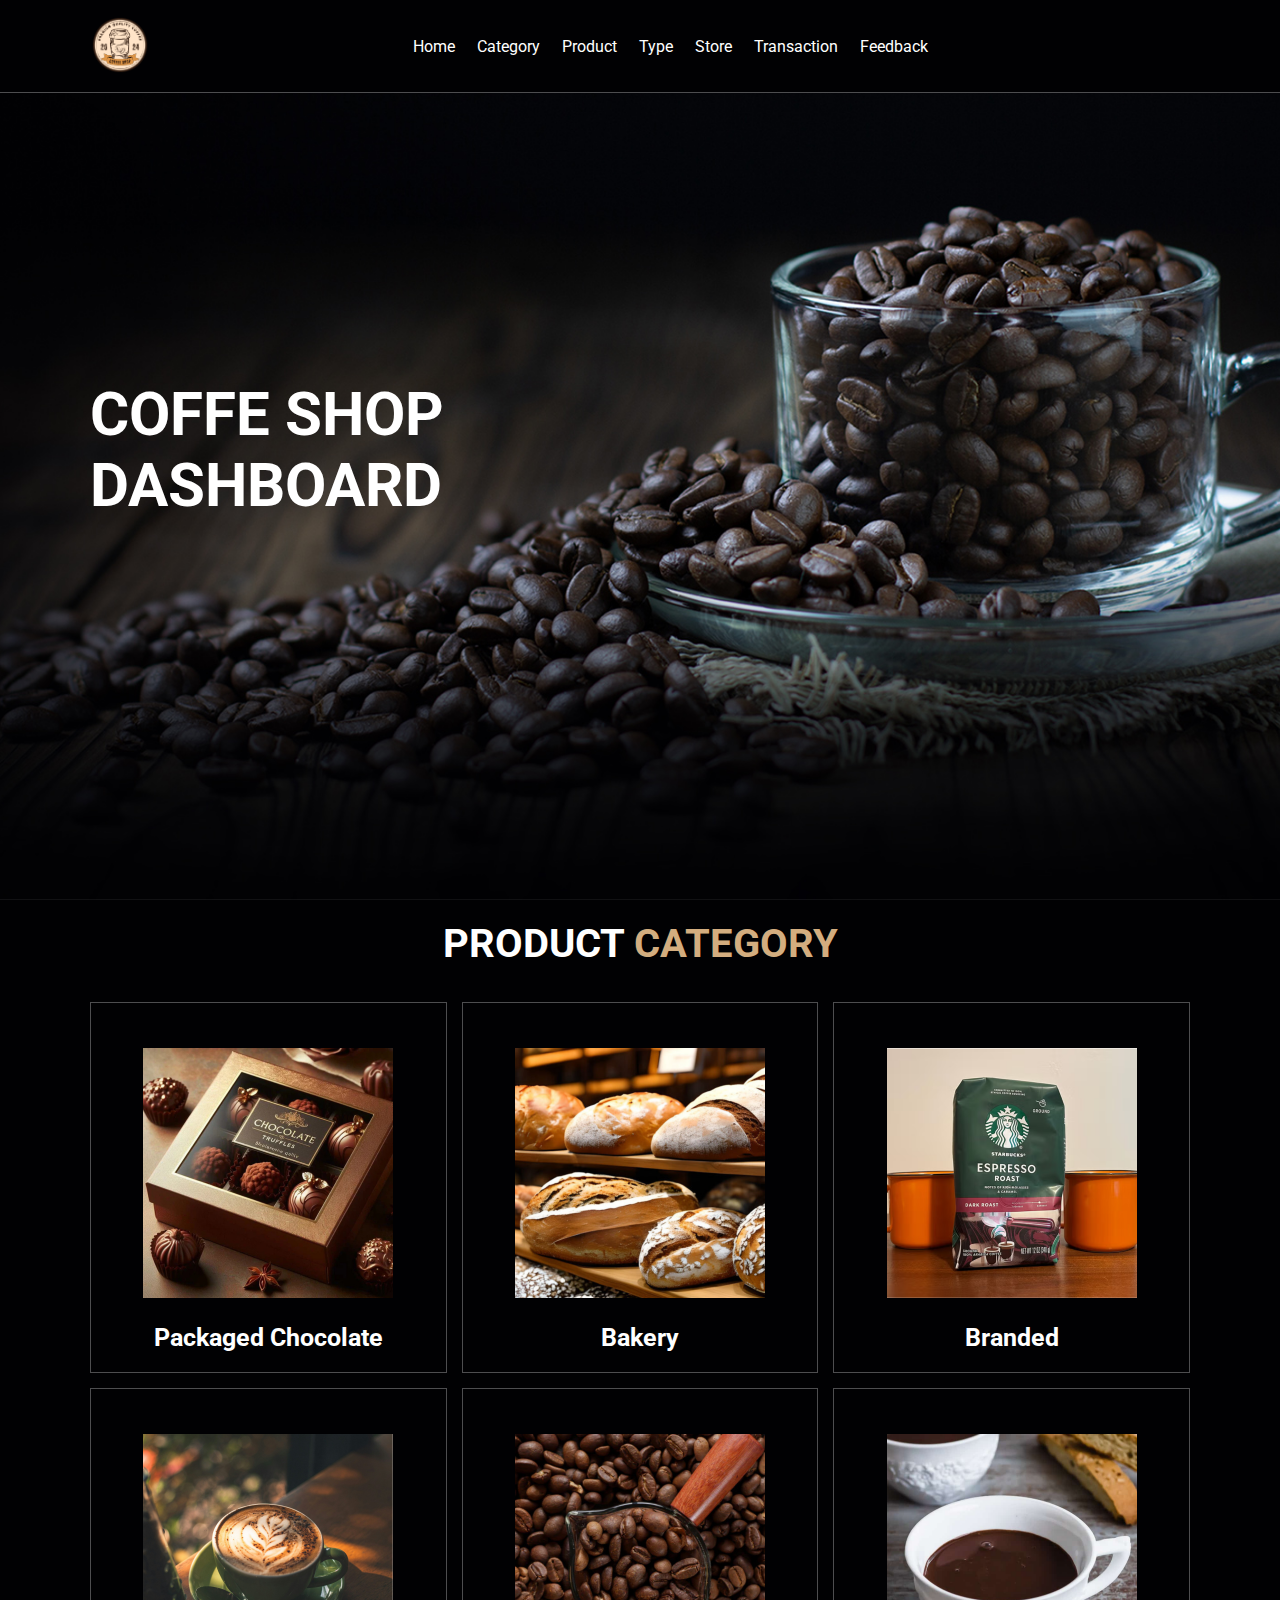
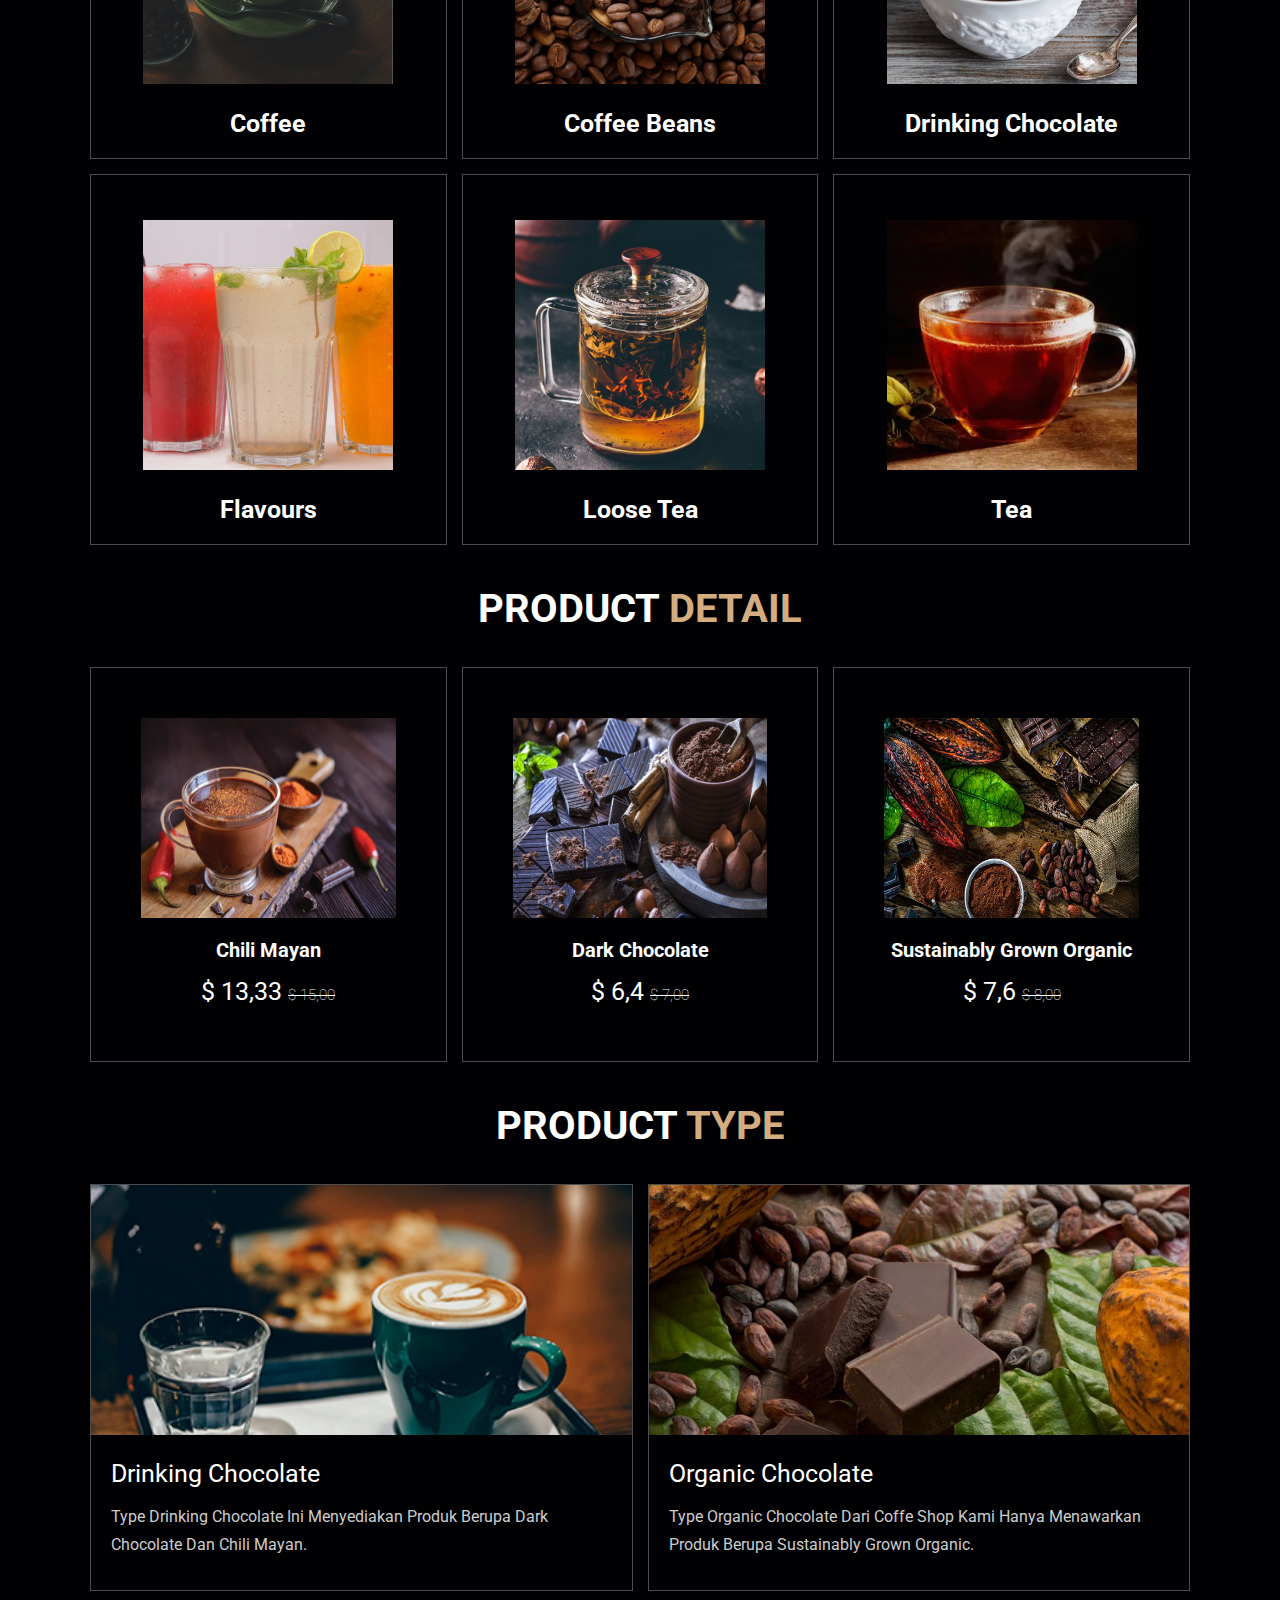
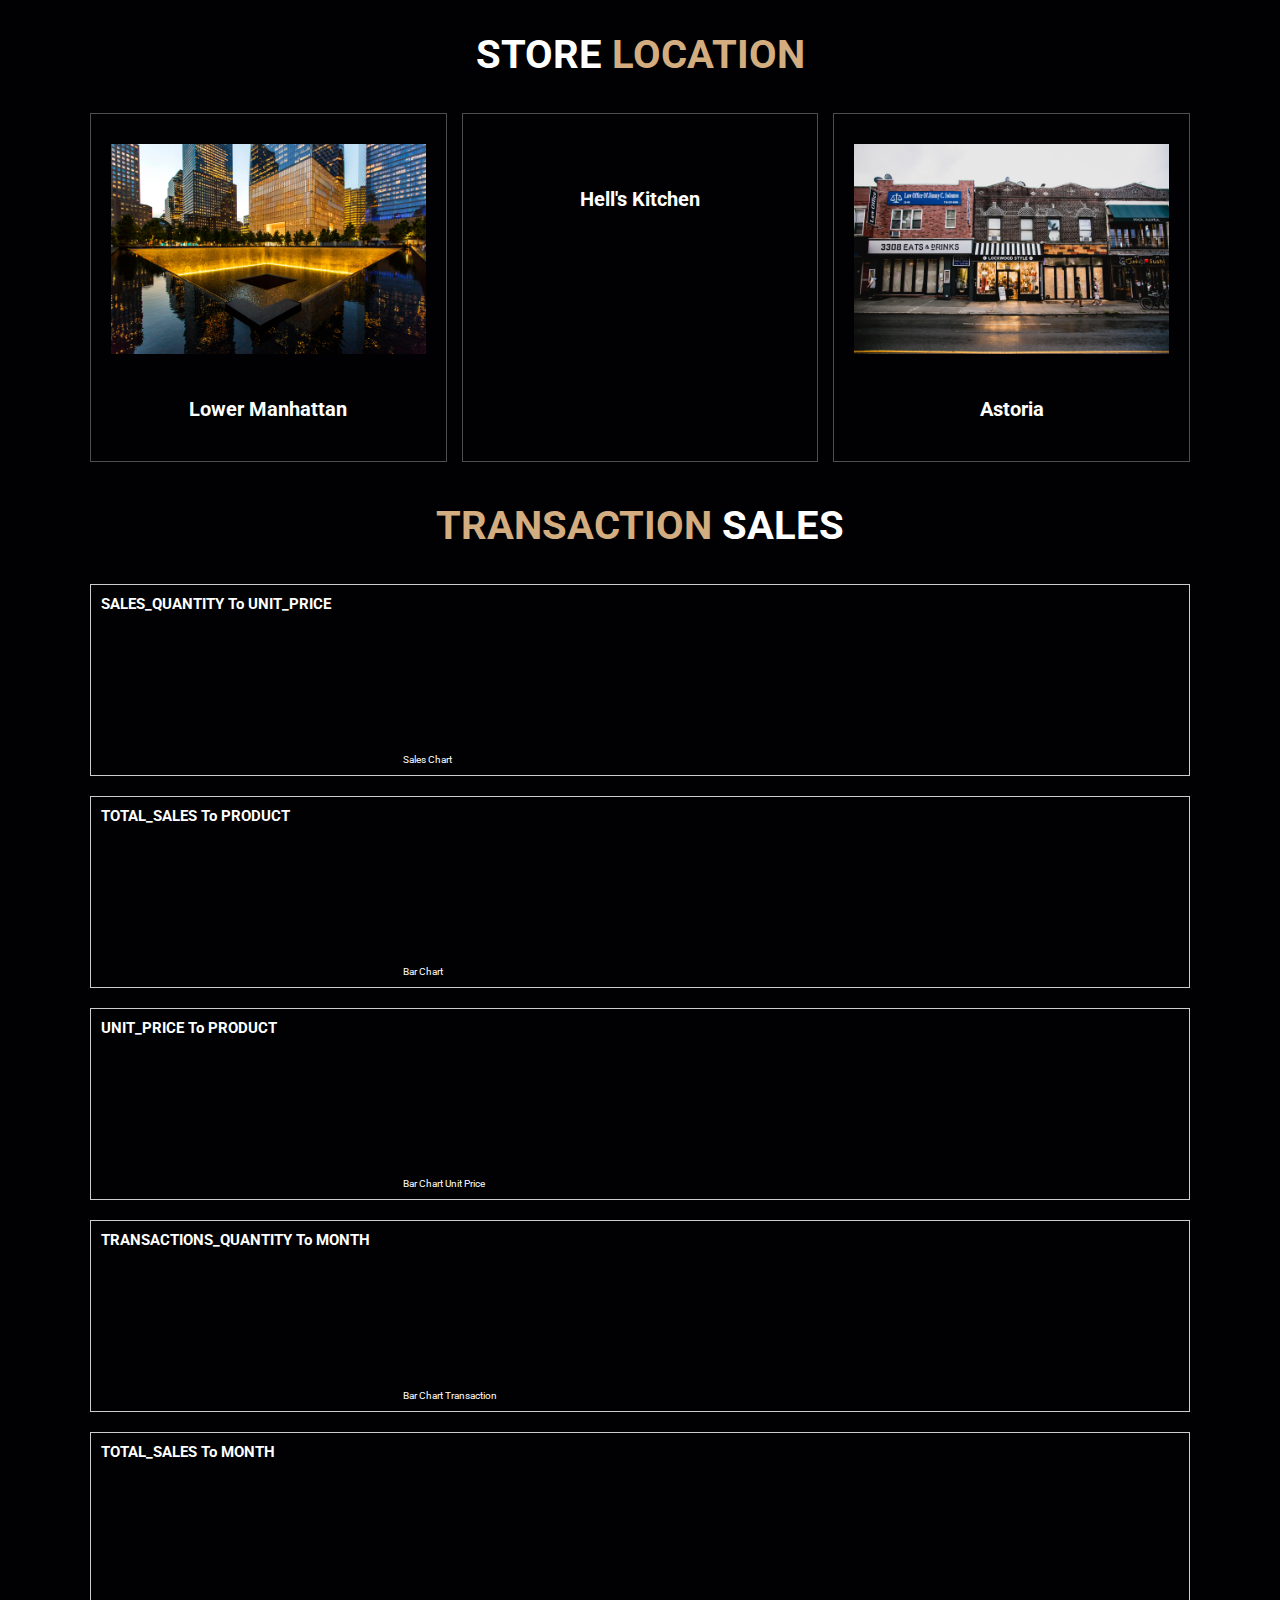
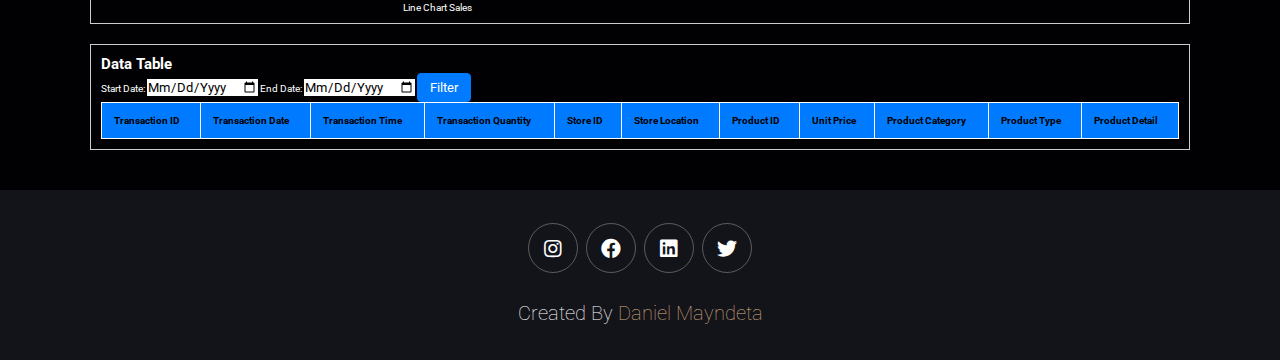
==== index.html @ b11b594b "Initial commit" ====
<!DOCTYPE html>
<html lang="en">
<head>
    <meta charset="UTF-8">
    <meta http-equiv="X-UA-Compatible" content="IE=edge">
    <meta name="viewport" content="width=device-width, initial-scale=1.0">
    <title>Coffee Shop Dashboard</title>

    <!-- font awesome cdn link  -->
    <link rel="stylesheet" href="https://cdnjs.cloudflare.com/ajax/libs/font-awesome/5.15.4/css/all.min.css">

    <!-- custom css file link  -->
    <link rel="stylesheet" href="css/style.css">
    <script src="https://kit.fontawesome.com/f88ed269c0.js" crossorigin="anonymous"></script>
    
    <!-- Load Chart.js library -->
    <script src="https://cdn.jsdelivr.net/npm/chart.js"></script>

    <!-- Interaction table -->
    <link rel="stylesheet" type="text/css" href="https://cdn.datatables.net/1.11.5/css/jquery.dataTables.css">
    <link rel="stylesheet" href="https://cdn.datatables.net/1.11.5/css/jquery.dataTables.min.css">
    <link rel="stylesheet" href="https://cdn.datatables.net/responsive/2.2.9/css/responsive.dataTables.min.css">
    <script src="https://code.jquery.com/jquery-3.6.0.min.js"></script>
    <script src="https://cdn.datatables.net/1.11.5/js/jquery.dataTables.min.js"></script>
    <script src="https://cdn.datatables.net/responsive/2.2.9/js/dataTables.responsive.min.js"></script>
    <script src="https://cdn.jsdelivr.net/npm/chart.js"></script>

</head>
<body>
    
<!-- header section starts  -->

<header class="header">

    <a href="#" class="logo">
        <img src="images/coffeelogo.png" alt="">
    </a>

    <nav class="navbar">
        <a href="index.html">Home</a>
        <a href="#Category">Category</a>
        <a href="#Product">Product</a>
        <a href="#Type">Type</a>
        <a href="#Store">Store</a>
        <a href="#Transaction">Transaction</a>
        <a href="feed.html">Feedback</a>
    </nav>

    <div class="icons">
        <div class="fas fa-bars" id="menu-btn"></div>
    </div>

</header>

<!-- header section ends -->

<!-- home section starts  -->

<section class="home" id="home">

    <div class="content">
        <h3>Coffe Shop Dashboard</h3>
    </div>

</section>

<!-- home section ends -->


<!-- Product Category section starts  -->

<section class="products" id="Category">

    <h1 class="heading"> Product <span>Category</span> </h1>

    <div class="box-container">

        <div class="box">
            <div class="image">
                <img src="images/chocolate.png" alt="">
            </div>
            <div class="content">
                <h3>Packaged Chocolate</h3>
            </div>
        </div>
        
        <div class="box">
            <div class="image">
                <img src="images/bakery.png" alt="">
            </div>
            <div class="content">
                <h3>Bakery</h3>
            </div>
        </div>

        <div class="box">
            <div class="image">
                <img src="images/branded.png" alt="">
            </div>
            <div class="content">
                <h3>Branded</h3>
            </div>
        </div>

        <div class="box">
            <div class="image">
                <img src="images/coffee.png" alt="">
            </div>
            <div class="content">
                <h3>Coffee</h3>
            </div>
        </div>

        <div class="box">
            <div class="image">
                <img src="images/coffeebeans.png" alt="">
            </div>
            <div class="content">
                <h3>Coffee Beans</h3>
            </div>
        </div>

        <div class="box">
            <div class="image">
                <img src="images/drinkingchocolate.png" alt="">
            </div>
            <div class="content">
                <h3>Drinking Chocolate</h3>
            </div>
        </div>


        <div class="box">
            <div class="image">
                <img src="images/flavour.png" alt="">
            </div>
            <div class="content">
                <h3>Flavours</h3>
            </div>
        </div>

        <div class="box">
            <div class="image">
                <img src="images/loosetea.png" alt="">
            </div>
            <div class="content">
                <h3>Loose Tea</h3>
            </div>
        </div>

        <div class="box">
            <div class="image">
                <img src="images/tea.png" alt="">
            </div>
            <div class="content">
                <h3>Tea</h3>
            </div>
        </div>

</section>

<!-- Product Category section starts  -->

<!-- Product Detail section starts  -->

<section class="menu" id="Product">

    <h1 class="heading"> Product <span>Detail</span> </h1>

    <div class="box-container">

        <div class="box">
            <img src="images/cm.jpeg" alt="">
            <h3>Chili Mayan</h3>
            <div class="price">$ 13,33 <span>$ 15,00</span></div>
        </div>


        <div class="box">
            <img src="images/dc.jpg" alt="">
            <h3>Dark Chocolate</h3>
            <div class="price">$ 6,4 <span>$ 7,00</span></div>
        </div>

        <div class="box">
            <img src="images/sg.webp" alt="">
            <h3>Sustainably Grown Organic</h3>
            <div class="price">$ 7,6 <span>$ 8,00</span></div>
        </div>

    </section>
   
<!-- Product Detail section ends  -->


<!-- Product Type section starts  -->

<section class="blogs" id="Type">

    <h1 class="heading"> Product <span>Type</span> </h1>

    <div class="box-container">

        <div class="box">
            <div class="image">
                <img src="images/blog-1.jpeg" alt="">
            </div>
            <div class="content">
                <a href="#products" class="title">Drinking Chocolate</a>
                <p>Type Drinking Chocolate ini menyediakan produk berupa Dark Chocolate dan Chili Mayan.</p>
            </div>
        </div>

        <div class="box">
            <div class="image">
                <img src="images/sgo.jpg" alt="">
            </div>
            <div class="content">
                <a href="#products" class="title">Organic Chocolate</a>
                <p>Type Organic Chocolate dari Coffe Shop kami hanya menawarkan produk berupa Sustainably Grown Organic.</p>
            </div>
        </div>


    </div>

</section>

<!-- Product Type section ends -->

<!-- store location section starts  -->

<section class="review" id="Store">

    <h1 class="heading"> Store <span>Location</span> </h1>

    <div class="box-container">

        <div class="box">
            <img src="images/lw.jpg" alt="" class="quote">
            <br> <br> <br>
            <h3>Lower Manhattan</h3>
        </div>

        <div class="box">
            <img src="images/hk.jpg" alt="" class="quote">
            <br> <br> <br>
            <h3>Hell's kitchen</h3>
        </div>
        
        <div class="box">
            <img src="images/as.jpg" alt="" class="quote">
            <br> <br> <br>
            <h3>Astoria</h3>
        </div>

    </div>

</section>

<!-- store location section ends -->

<!-- Transaction section starts -->

<section class="transaction" id="Transaction">

    <h1 class="heading"> <span>Transaction</span> Sales </h1>

    <div class="chart-container">
        <h2>SALES_QUANTITY to UNIT_PRICE</h2>
        <canvas id="salesChart"></canvas>
        <caption class="chart-caption">Sales Chart</caption>
    </div>

    <div class="chart-container">
        <h2>TOTAL_SALES to PRODUCT</h2>
        <canvas id="productSalesChart"></canvas>
        <caption class="chart-caption">Bar Chart</caption>
    </div>

    <div class="chart-container">
        <h2>UNIT_PRICE to PRODUCT</h2>
        <canvas id="unitPriceChart"></canvas>
        <caption class="chart-caption">Bar Chart Unit Price</caption>
    </div>

    <div class="chart-container">
        <h2>TRANSACTIONS_QUANTITY to MONTH</h2>
        <canvas id="transactionChart"></canvas>
        <caption class="chart-caption">Bar Chart Transaction</caption>
    </div>
    
    <div class="chart-container">
        <h2>TOTAL_SALES to MONTH</h2>
        <canvas id="salesOverTimeChart"></canvas>
        <caption class="chart-caption">Line Chart Sales</caption>
    </div>

    <div class="chart-container">
        <h2>Data Table</h2>
        <table id="data-table" class="display responsive nowrap" style="width:100%">
             
            <div>
                <label for="startDate">Start Date:</label>
                <input type="date" id="startDate">
                <label for="endDate">End Date:</label>
                <input type="date" id="endDate">
                <button id="filterButton">Filter</button>
            </div>

            <thead>
                <tr>
                    <th>Transaction ID</th>
                    <th>Transaction Date</th>
                    <th>Transaction Time</th>
                    <th>Transaction Quantity</th>
                    <th>Store ID</th>
                    <th>Store Location</th>
                    <th>Product ID</th>
                    <th>Unit Price</th>
                    <th>Product Category</th>
                    <th>Product Type</th>
                    <th>Product Detail</th>
                </tr>
            </thead>
            <tbody>
                <!-- Data will be loaded here -->
            </tbody>
        </table>
    </div>
</section>


<!-- Transaction section ends -->


<!-- footer section starts  -->

<section class="footer">

    <div class="share">
        <a href="#footer" class="fab fa-instagram"></a>
        <a href="#footer" class="fab fa-facebook"></a>
        <a href="#footer" class="fab fa-linkedin"></a>
        <a href="#footer" class="fab fa-twitter"></a>
    </div>


    <div class="credit">Created by <span>Daniel Mayndeta</span></div>

</section>

<!-- footer section ends -->

<!-- custom js file link  -->
<script src="js/script.js"></script>
<script src="js/diagram.js"></script>



</body>
</html>
---- css/style.css ----
@import url('https://fonts.googleapis.com/css2?family=Roboto:wght@100;300;400;500;700&display=swap');

:root{
    --main-color:#d3ad7f;
    --black:#13131a;
    --bg:#010103;
    --border:.1rem solid rgba(255,255,255,.3);
}

*{
    font-family: 'Roboto', sans-serif;
    margin:0; padding:0;
    box-sizing: border-box;
    outline: none; border:none;
    text-decoration: none;
    text-transform: capitalize;
    transition: .2s linear;
}

html{
    font-size: 62.5%;
    overflow-x: hidden;
    scroll-padding-top: 9rem;
    scroll-behavior: smooth;
}

html::-webkit-scrollbar{
    width: .8rem;
}

html::-webkit-scrollbar-track{
    background: transparent;
}

html::-webkit-scrollbar-thumb{
    background: #fff;
    border-radius: 5rem;
}

body{
    background: var(--bg);
}

section{
    padding:2rem 7%;
}

.heading{
    text-align: center;
    color:#fff;
    text-transform: uppercase;
    padding-bottom: 3.5rem;
    font-size: 4rem;
}

.heading span{
    color:var(--main-color);
    text-transform: uppercase;
}

.btn{
    margin-top: 1rem;
    display: inline-block;
    padding:.9rem 3rem;
    font-size: 1.7rem;
    color:#fff;
    background: var(--main-color);
    cursor: pointer;
}

.btn:hover{
    letter-spacing: .2rem;
}

.header{
    background: var(--bg);
    display: flex;
    align-items: center;
    justify-content: space-between;
    padding:1.5rem 7%;
    border-bottom: var(--border);
    position: fixed;
    top:0; left: 0; right: 0;
    z-index: 1000;
}

.header .logo img{
    height: 6rem;
}

.header .navbar a{
    margin:0 1rem;
    font-size: 1.6rem;
    color:#fff;
}

.header .navbar a:hover{
    color:var(--main-color);
    border-bottom: .1rem solid var(--main-color);
    padding-bottom: .5rem;
}

.header .icons div{
    color:#fff;
    cursor: pointer;
    font-size: 2.5rem;
    margin-left: 2rem;
}

.header .icons div:hover{
    color:var(--main-color);
}

#menu-btn{
    display: none;
}

.header .search-form{
    position: absolute;
    top:115%; right: 7%;
    background: #fff;
    width: 50rem;
    height: 5rem;
    display: flex;
    align-items: center;
    transform: scaleY(0);
    transform-origin: top;
}

.header .search-form.active{
    transform: scaleY(1);
}

.header .search-form input{
    height: 100%;
    width: 100%;
    font-size: 1.6rem;
    color:var(--black);
    padding:1rem;
    text-transform: none;
}

.header .search-form label{
    cursor: pointer;
    font-size: 2.2rem;
    margin-right: 1.5rem;
    color:var(--black);
}

.header .search-form label:hover{
    color:var(--main-color);
}

.header .cart-items-container{
    position: absolute;
    top:100%; right: -100%;
    height: calc(100vh - 9.5rem);
    width: 35rem;
    background: #fff;
    padding:0 1.5rem;
}

.header .cart-items-container.active{
    right: 0;
}

.header .cart-items-container .cart-item{
    position: relative;
    margin:2rem 0;
    display: flex;
    align-items: center;
    gap:1.5rem;
}

.header .cart-items-container .cart-item .fa-times{
    position: absolute;
    top:1rem; right: 1rem;
    font-size: 2rem;
    cursor: pointer;
    color: var(--black);
}

.header .cart-items-container .cart-item .fa-times:hover{
    color:var(--main-color);
}

.header .cart-items-container .cart-item img{
    height: 7rem;
}

.header .cart-items-container .cart-item .content h3{
    font-size: 2rem;
    color:var(--black);
    padding-bottom: .5rem;
}

.header .cart-items-container .cart-item .content .price{
    font-size: 1.5rem;
    color:var(--main-color);
}

.header .cart-items-container .btn{
    width: 100%;
    text-align: center;
}

.home{
    min-height: 100vh;
    display: flex;
    align-items: center;
    background:url(../images/home-img.jpeg) no-repeat;
    background-size: cover;
    background-position: center;
}

.home .content{
    max-width: 60rem;
}

.home .content h3{
    font-size: 6rem;
    text-transform: uppercase;
    color:#fff;
}

.home .content p{
    font-size: 2rem;
    font-weight: lighter;
    line-height: 1.8;
    padding:1rem 0;
    color:#eee;
}

.about .row{
    display: flex;
    align-items: center;
    background:var(--black);
    flex-wrap: wrap;
}

.about .row .image{
    flex:1 1 45rem;
}

.about .row .image img{
    width: 100%;
}
.about .row .content{
    flex:1 1 45rem;
    padding:2rem;
}

.about .row .content h3{
    font-size: 3rem;
    color:#fff;
}

.about .row .content p{
    font-size: 1.6rem;
    color:#ccc;
    padding:1rem 0;
    line-height: 1.8;
}

.menu .box-container{
    display: grid;
    grid-template-columns: repeat(auto-fit, minmax(30rem, 1fr));
    gap:1.5rem;
}

.menu .box-container .box {
    padding: 5rem;
    text-align: center;
    border: var(--border);
    display: flex;
    flex-direction: column;
    align-items: center; /* Gambar akan berada di tengah secara horizontal */
}

.menu .box-container .box img {
    height: 20rem;
    margin-bottom: 1rem; /* Memberikan jarak bawah untuk tata letak yang lebih baik */
}

.menu .box-container .box h3{
    color: #fff;
    font-size: 2rem;
    padding:1rem 0;
}

.menu .box-container .box .price{
    color: #fff;
    font-size: 2.5rem;
    padding:.5rem 0;
}

.menu .box-container .box .price span{
    font-size: 1.5rem;
    text-decoration: line-through;
    font-weight: lighter;
}

.menu .box-container .box:hover{
    background:#fff;
}

.menu .box-container .box:hover > *{
    color:var(--black);
}


.products .box-container{
    display: grid;
    grid-template-columns: repeat(auto-fit, minmax(30rem, 1fr));
    gap:1.5rem;
}

.products .box-container .box{
    text-align: center;
    border:var(--border);
    padding: 2rem;
}

.products .box-container .box .icons a{
    height: 5rem;
    width: 5rem;
    line-height: 5rem;
    font-size: 2rem;
    border:var(--border);
    color:#fff;
    margin:.3rem;
}

.products .box-container .box .icons a:hover{
    background:var(--main-color);
}

.products .box-container .box .image {
    display: flex;
    justify-content: center; /* Pusatkan gambar secara horizontal */
    align-items: center; /* Pusatkan gambar secara vertikal */
    padding: 2.5rem 0;
}

.products .box-container .box .image img {
    max-height: 25rem; /* Menetapkan ketinggian maksimum gambar */
    max-width: 100%; /* Memastikan gambar tidak melebihi lebar kotak */
}

.products .box-container .box .content h3{
    color:#fff;
    font-size: 2.5rem;
}

.products .box-container .box .content .stars{
    padding: 1.5rem;
}

.products .box-container .box .content .stars i{
    font-size: 1.7rem;
    color: var(--main-color);
}

.products .box-container .box .content .price{
    color:#fff;
    font-size: 2.5rem;
}

.products .box-container .box .content .price span{
    text-decoration: line-through;
    font-weight: lighter;
    font-size: 1.5rem;
}

.review .box-container{
    display: grid;
    grid-template-columns: repeat(auto-fit, minmax(30rem, 1fr));
    gap:1.5rem;
}

.review .box-container .box{
    border:var(--border);
    text-align: center;
    padding:3rem 2rem;
}

.review .box-container .box p{
    font-size: 1.5rem;
    line-height: 1.8;
    color:#ccc;
    padding:2rem 0;
}

.review .box-container .box .user{
    height: 7rem;
    width: 7rem;
    border-radius: 50%;
    object-fit: cover;
}

.review .box-container .box h3{
    padding:1rem 0;
    font-size: 2rem;
    color:#fff;
}

.review .box-container .box .stars i{
    font-size: 1.5rem;
    color:var(--main-color);
}

.box img {
    max-width: 100%; 
    height: auto;
    display: block;
}


.contact .row{
    display: flex;
    background:var(--black);
    flex-wrap: wrap;
    gap:1rem;
}

.contact .row .map{
    flex:1 1 45rem;
    width: 100%;
    object-fit: cover;
}

.contact .row form{
    flex:1 1 45rem;
    padding:5rem 2rem;
    text-align: center;
}

.contact .row form h3{
    text-transform: uppercase;
    font-size: 3.5rem;
    color:#fff;
}

.contact .row form .inputBox{
    display: flex;
    align-items: center;
    margin-top: 2rem;
    margin-bottom: 2rem;
    background:var(--bg);
    border:var(--border);
}

.contact .row form .inputBox span{
    color:#fff;
    font-size: 2rem;
    padding-left: 2rem;
}

.contact .row form .inputBox input{
    width: 100%;
    padding:2rem;
    font-size: 1.7rem;
    color:#fff;
    text-transform: none;
    background:none;
}

.chart-container {
    border: 1px solid #ccc;
    margin-bottom: 20px;
    padding: 10px;
    color: white;
    width: 100%; /* Mengatur lebar elemen chart menjadi 100% dari lebar container */
    box-sizing: border-box; /* Menghitung padding dan border ke dalam total lebar elemen */
    display: block; /* Mengubah elemen menjadi block agar bisa menyesuaikan lebar dengan konten di sekitarnya */
}


.chart-caption {
    font-weight: bold;
    margin-top: 5px;
    color: white;
}


.blogs .box-container{
    display: grid;
    grid-template-columns: repeat(auto-fit, minmax(30rem, 1fr));
    gap:1.5rem;
}

.blogs .box-container .box{
    border:var(--border);    
}

.blogs .box-container .box .image{
    height: 25rem;
    overflow:hidden;
    width: 100%;
}

.blogs .box-container .box .image img{
    height: 100%;
    object-fit: cover;
    width: 100%;
}

.blogs .box-container .box:hover .image img{
    transform: scale(1.2);
}

.blogs .box-container .box .content{
    padding:2rem;
}

.blogs .box-container .box .content .title{
    font-size: 2.5rem;
    line-height: 1.5;
    color:#fff;
}

.blogs .box-container .box .content .title:hover{
    color:var(--main-color);
}

.blogs .box-container .box .content span{
    color:var(--main-color);
    display: block;
    padding-top: 1rem;
    font-size: 2rem;
}

.blogs .box-container .box .content p{
    font-size: 1.6rem;
    line-height: 1.8;
    color:#ccc;
    padding:1rem 0;
}

.footer{
    background:var(--black);
    text-align: center;
}

.footer .share{
    padding:1rem 0;
}

.footer .share a{
    height: 5rem;
    width: 5rem;
    line-height: 5rem;
    font-size: 2rem;
    color:#fff;
    border:var(--border);
    margin:.3rem;
    border-radius: 50%;
}

.footer .share a:hover{
    background-color: var(--main-color);
}

.footer .links{
    display: flex;
    justify-content: center;
    flex-wrap: wrap;
    padding:2rem 0;
    gap:1rem;
}

.footer .links a{
    padding:.7rem 2rem;
    color:#fff;
    border:var(--border);
    font-size: 2rem;
}

.footer .links a:hover{
    background:var(--main-color);
}

.footer .credit{
    font-size: 2rem;
    color:#fff;
    font-weight: lighter;
    padding:1.5rem;
}

.footer .credit span{
    color:var(--main-color);
}

table {
    width: 100%; /* Tabel mengisi lebar container-nya */
    max-width: 100%; /* Lebar maksimum tabel */
    border-collapse: collapse;
    overflow-x: auto; /* Scroll horizontal jika terlalu lebar */
}

th, td {
    border: 1px solid #fff;
    padding: 12px;
    text-align: left;
    white-space: nowrap; /* Konten dalam sel tidak akan mematahkan baris */
    color: rgb(81, 8, 8); /* Warna teks menjadi hitam */
}

/* Ganti warna latar belakang setiap baris ganjil */
tr:nth-child(odd) {
    background-color: #f2f2f2;
}

/* Stil untuk header kolom */
th {
    background-color: #007bff; /* Warna latar belakang header kolom */
    color: black; /* Warna teks header kolom menjadi hitam */
}

.chart-container {
    border: 1px solid #ccc;
    margin-bottom: 20px;
    padding: 10px;
    color: white; /* Warna teks dalam chart-container menjadi putih */
    width: 100%; /* Mengatur lebar elemen chart menjadi 100% dari lebar container */
    box-sizing: border-box; /* Menghitung padding dan border ke dalam total lebar elemen */
    display: block; /* Mengubah elemen menjadi block agar bisa menyesuaikan lebar dengan konten di sekitarnya */
}

/* Stil untuk input search */
.dataTables_filter input {
    color: white; /* Warna teks input search */
    background-color: #007bff; /* Warna latar belakang input search */
    border: 1px solid #007bff; /* Border input search */
    padding: 6px 12px; /* Padding dalam input search */
    border-radius: 4px; /* Sudut melengkung */
}

/* Stil untuk tulisan "Show entries" dan "Search" */
.dataTables_length label,
.dataTables_filter label {
    color: white; /* Warna teks untuk label "Show entries" dan "Search" */
}

/* Stil untuk tombol previous dan next */
.dataTables_paginate .paginate_button {
    color: white !important; /* Warna teks untuk tombol previous dan next */
    background-color: #007bff; /* Warna latar belakang untuk tombol previous dan next */
    border: 1px solid #007bff; /* Border untuk tombol previous dan next */
    padding: 6px 12px; /* Padding dalam tombol previous dan next */
    border-radius: 4px; /* Sudut melengkung */
}

.dataTables_paginate .paginate_button:hover {
    background-color: #0056b3; /* Warna latar belakang saat hover untuk tombol previous dan next */
    border: 1px solid #0056b3; /* Border saat hover untuk tombol previous dan next */
}

/* Stil untuk tombol filter */
#filterButton {
    color: white; /* Warna teks tombol filter */
    background-color: #007bff; /* Warna latar belakang tombol filter */
    border: 1px solid #007bff; /* Border tombol filter */
    padding: 6px 12px; /* Padding dalam tombol filter */
    border-radius: 4px; /* Sudut melengkung */
    cursor: pointer; /* Cursor pointer untuk tombol filter */
}

#filterButton:hover {
    background-color: #0056b3; /* Warna latar belakang saat hover untuk tombol filter */
    border: 1px solid #0056b3; /* Border saat hover untuk tombol filter */
}




/* media queries  */
@media (max-width:991px){

    html{
        font-size: 55%;
    }

    .header{
        padding:1.5rem 2rem;
    }

    section{
        padding:2rem;
    }

}

@media (max-width:768px){

    #menu-btn{
        display: inline-block;
    }

    .header .navbar{
        position: absolute;
        top:100%; right: -100%;
        background: #fff;
        width: 30rem;
        height: calc(100vh - 9.5rem);
    }

    .header .navbar.active{
        right:0;
    }

    .header .navbar a{
        color:var(--black);
        display: block;
        margin:1.5rem;
        padding:.5rem;
        font-size: 2rem;
    }

    .header .search-form{
        width: 90%;
        right: 2rem;
    }

    .home{
        background-position: left;
        justify-content: center;
        text-align: center;
    }

    .home .content h3{
        font-size: 4.5rem;
    }

    .home .content p{
        font-size: 1.5rem;
    }

}

@media (max-width:450px){

    html{
        font-size: 50%;
    }

}
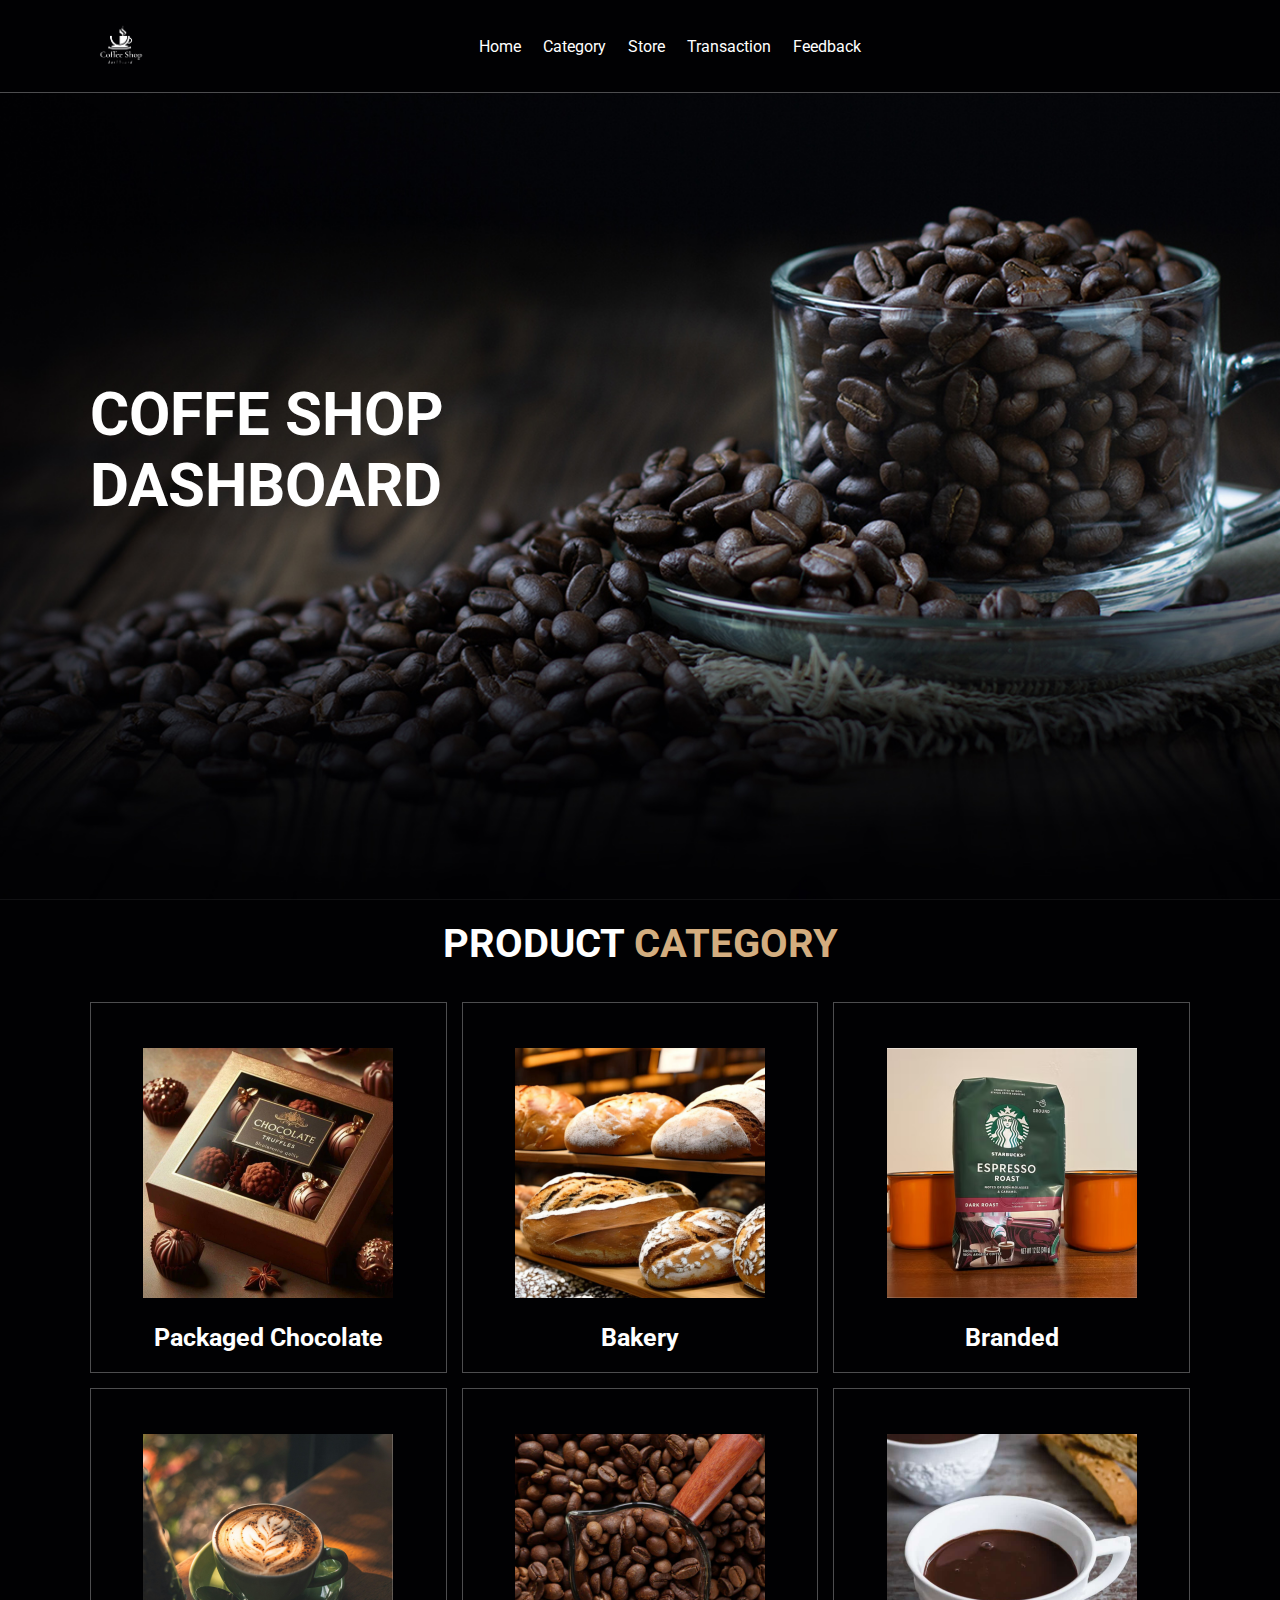
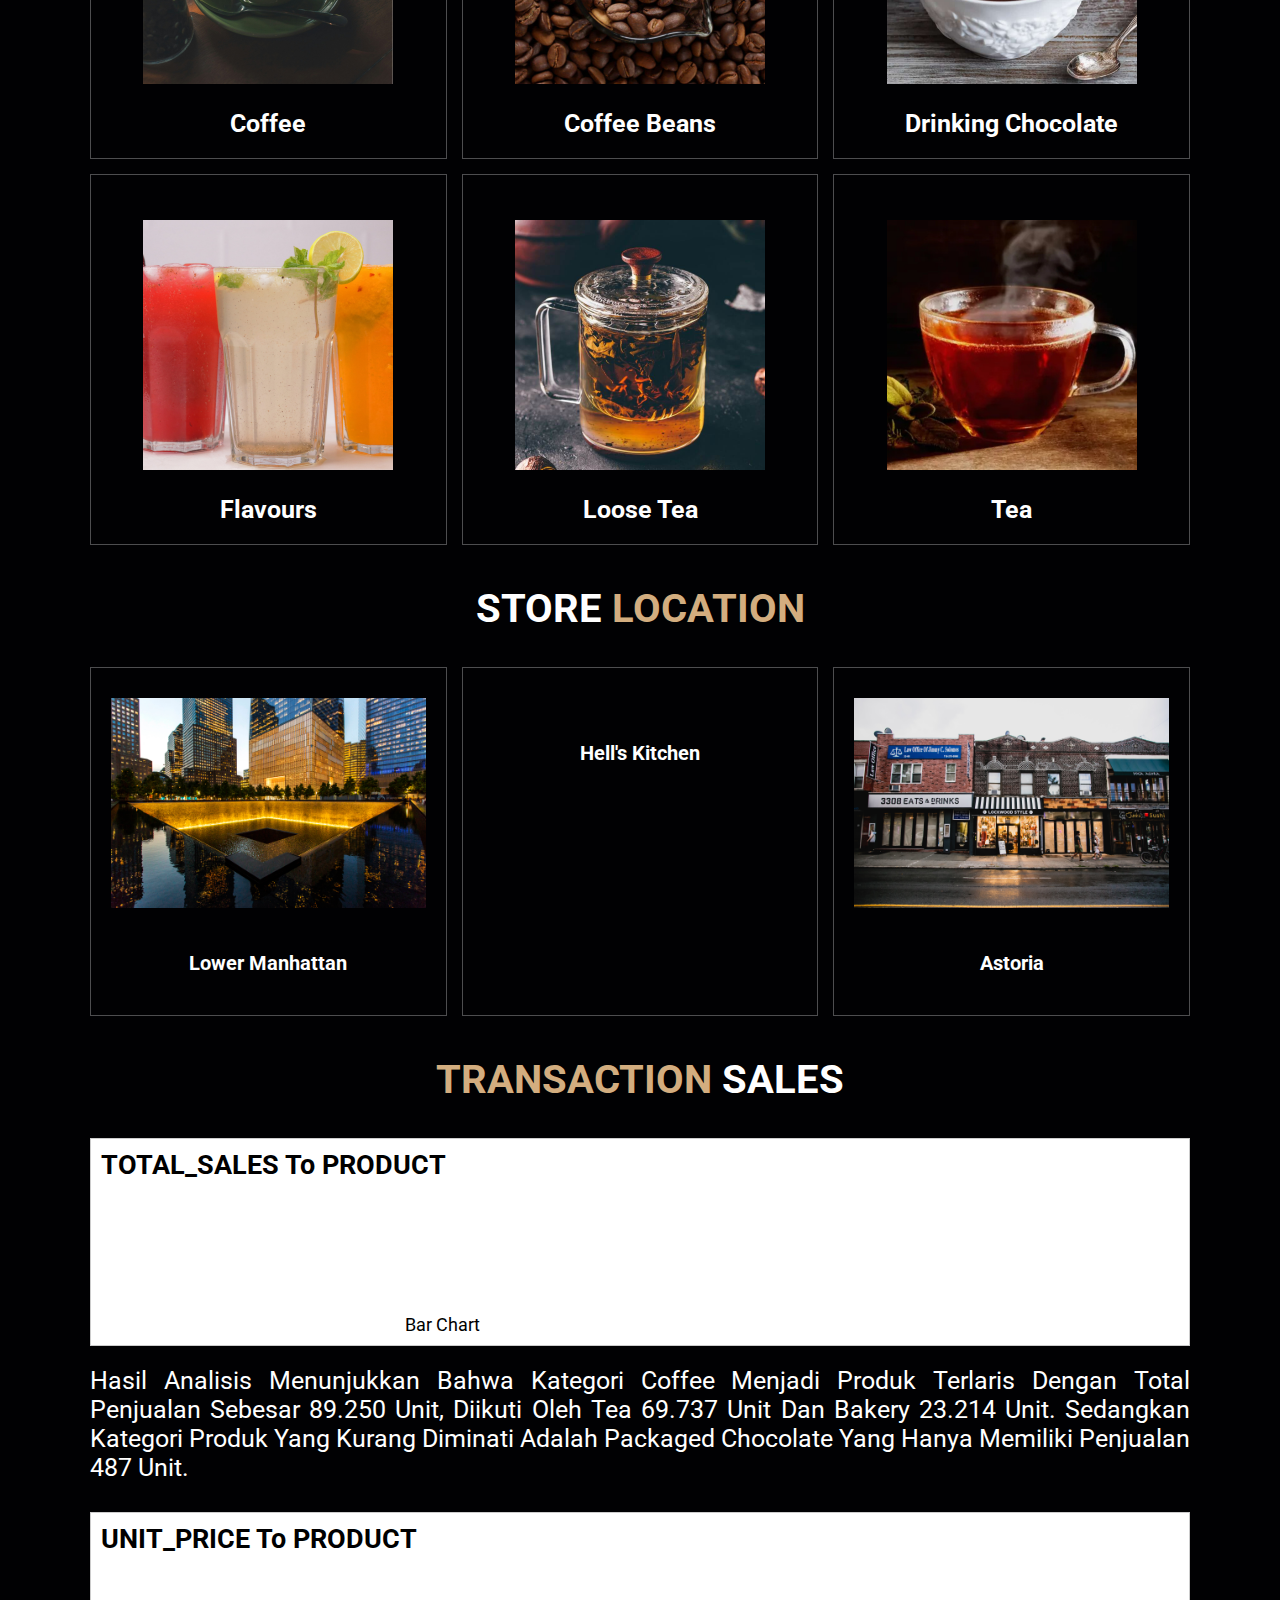
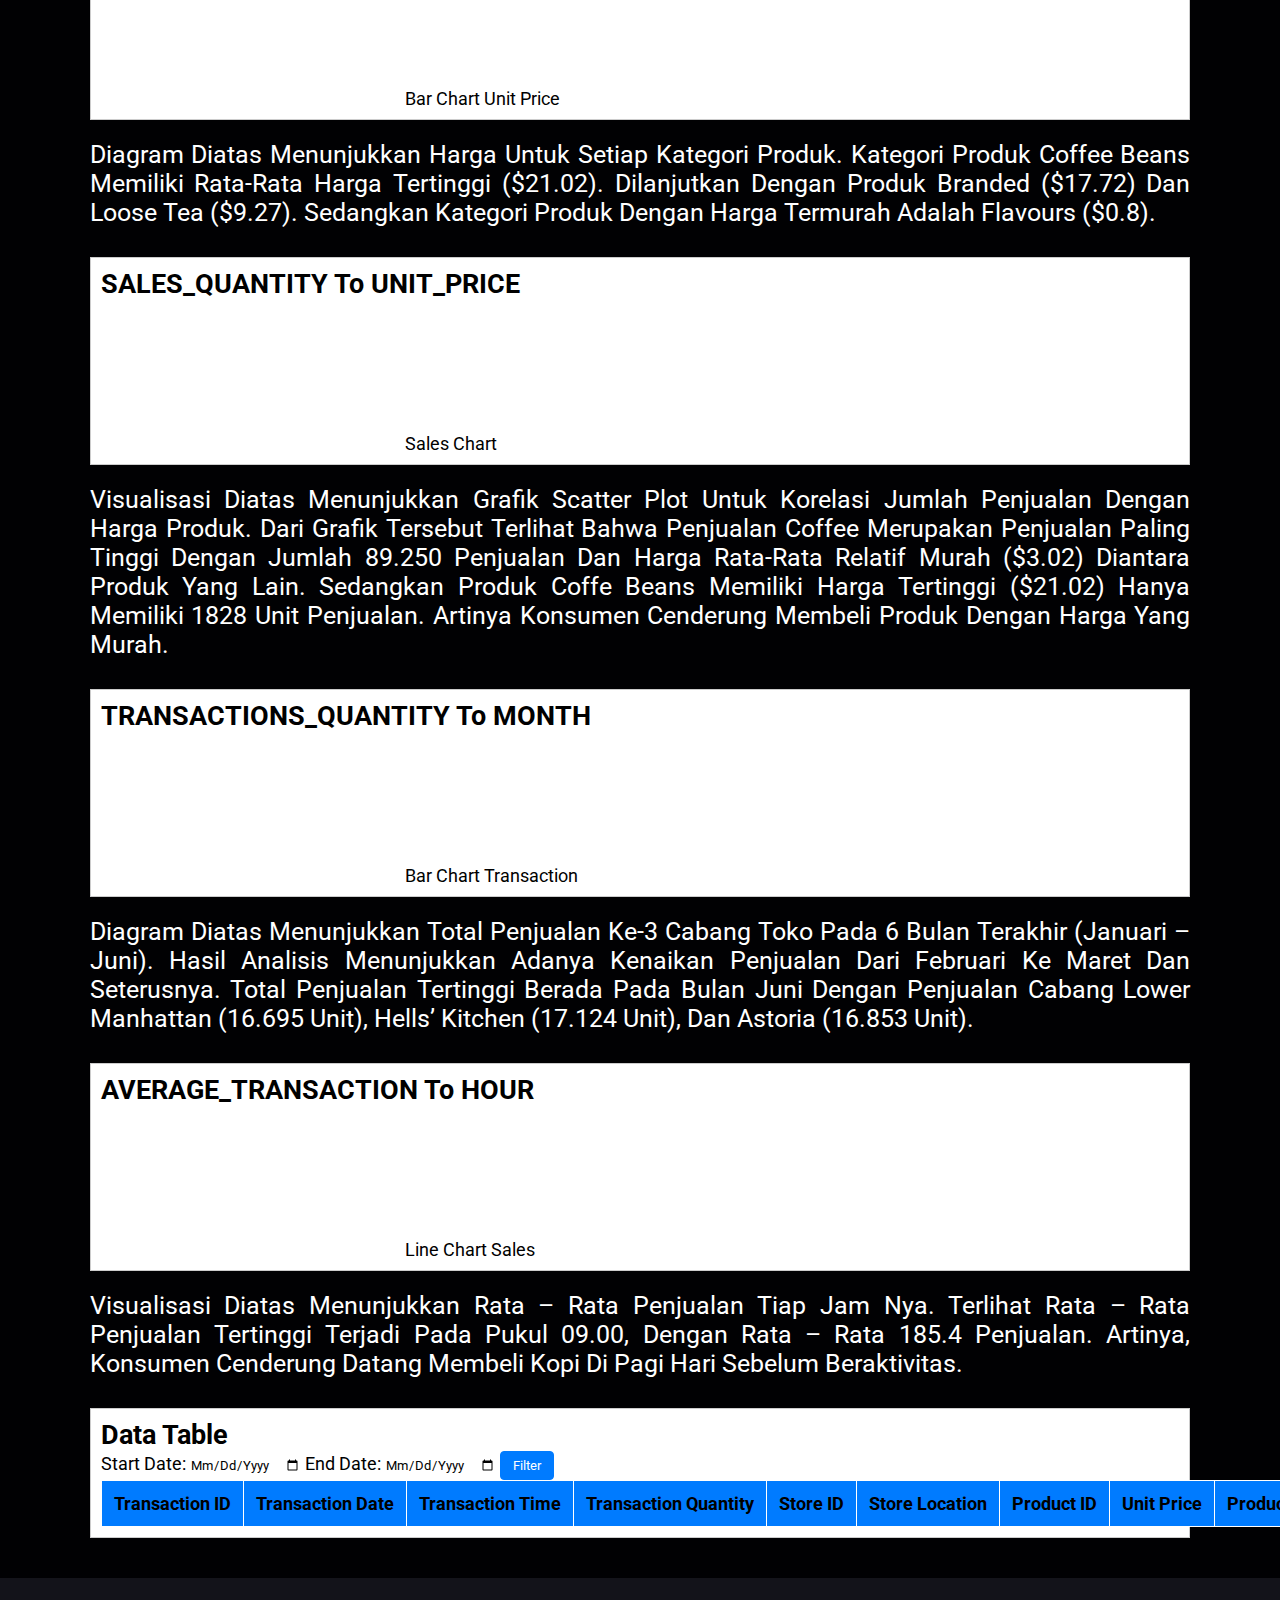
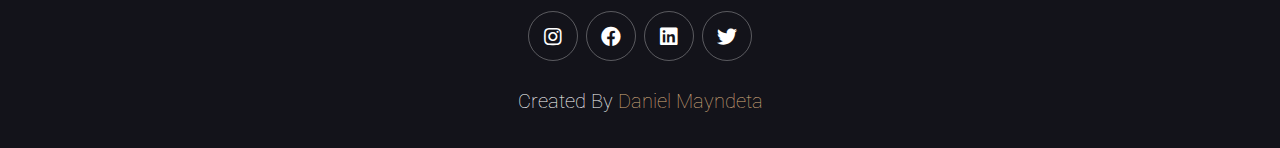
==== commit fc970450: "Dashboard Revisi" ====
--- a/index.html
+++ b/index.html
@@ -33,14 +33,12 @@
 <header class="header">
 
     <a href="#" class="logo">
-        <img src="images/coffeelogo.png" alt="">
+        <img src="images/whitecoffee.png" alt="">
     </a>
 
     <nav class="navbar">
         <a href="index.html">Home</a>
         <a href="#Category">Category</a>
-        <a href="#Product">Product</a>
-        <a href="#Type">Type</a>
         <a href="#Store">Store</a>
         <a href="#Transaction">Transaction</a>
         <a href="feed.html">Feedback</a>
@@ -161,72 +159,7 @@
 
 <!-- Product Category section starts  -->
 
-<!-- Product Detail section starts  -->
-
-<section class="menu" id="Product">
-
-    <h1 class="heading"> Product <span>Detail</span> </h1>
-
-    <div class="box-container">
-
-        <div class="box">
-            <img src="images/cm.jpeg" alt="">
-            <h3>Chili Mayan</h3>
-            <div class="price">$ 13,33 <span>$ 15,00</span></div>
-        </div>
-
-
-        <div class="box">
-            <img src="images/dc.jpg" alt="">
-            <h3>Dark Chocolate</h3>
-            <div class="price">$ 6,4 <span>$ 7,00</span></div>
-        </div>
-
-        <div class="box">
-            <img src="images/sg.webp" alt="">
-            <h3>Sustainably Grown Organic</h3>
-            <div class="price">$ 7,6 <span>$ 8,00</span></div>
-        </div>
-
-    </section>
-   
-<!-- Product Detail section ends  -->
-
-
-<!-- Product Type section starts  -->
-
-<section class="blogs" id="Type">
-
-    <h1 class="heading"> Product <span>Type</span> </h1>
-
-    <div class="box-container">
-
-        <div class="box">
-            <div class="image">
-                <img src="images/blog-1.jpeg" alt="">
-            </div>
-            <div class="content">
-                <a href="#products" class="title">Drinking Chocolate</a>
-                <p>Type Drinking Chocolate ini menyediakan produk berupa Dark Chocolate dan Chili Mayan.</p>
-            </div>
-        </div>
-
-        <div class="box">
-            <div class="image">
-                <img src="images/sgo.jpg" alt="">
-            </div>
-            <div class="content">
-                <a href="#products" class="title">Organic Chocolate</a>
-                <p>Type Organic Chocolate dari Coffe Shop kami hanya menawarkan produk berupa Sustainably Grown Organic.</p>
-            </div>
-        </div>
-
-
-    </div>
-
-</section>
-
-<!-- Product Type section ends -->
+
 
 <!-- store location section starts  -->
 
@@ -266,22 +199,43 @@
 
     <h1 class="heading"> <span>Transaction</span> Sales </h1>
 
+    
+
+    <div class="chart-container">
+        <h2>TOTAL_SALES to PRODUCT</h2>
+        <canvas id="productSalesChart"></canvas>
+        <caption class="chart-caption">Bar Chart</caption>
+    </div>
+    <div class="analisis">
+        <p>
+            Hasil analisis menunjukkan bahwa kategori Coffee menjadi produk terlaris dengan total penjualan sebesar 89.250 unit, diikuti oleh Tea 69.737 unit dan Bakery 23.214 unit. 
+            Sedangkan kategori produk yang kurang diminati adalah Packaged Chocolate yang hanya memiliki penjualan 487 unit.
+        </p>
+    </div>
+
+    <div class="chart-container">
+        <h2>UNIT_PRICE to PRODUCT</h2>
+        <canvas id="unitPriceChart"></canvas>
+        <caption class="chart-caption">Bar Chart Unit Price</caption>
+    </div>
+    <div class="analisis">
+        <p>
+            Diagram diatas menunjukkan harga untuk setiap kategori produk. Kategori produk Coffee Beans memiliki rata-rata harga tertinggi ($21.02). 
+            Dilanjutkan dengan produk Branded ($17.72) dan Loose Tea ($9.27). Sedangkan kategori produk dengan harga termurah adalah Flavours ($0.8).
+        </p>
+    </div>
+
     <div class="chart-container">
         <h2>SALES_QUANTITY to UNIT_PRICE</h2>
         <canvas id="salesChart"></canvas>
         <caption class="chart-caption">Sales Chart</caption>
     </div>
-
-    <div class="chart-container">
-        <h2>TOTAL_SALES to PRODUCT</h2>
-        <canvas id="productSalesChart"></canvas>
-        <caption class="chart-caption">Bar Chart</caption>
-    </div>
-
-    <div class="chart-container">
-        <h2>UNIT_PRICE to PRODUCT</h2>
-        <canvas id="unitPriceChart"></canvas>
-        <caption class="chart-caption">Bar Chart Unit Price</caption>
+    <div class="analisis">
+        <p>
+            Visualisasi diatas menunjukkan grafik scatter plot untuk korelasi jumlah penjualan dengan harga produk. 
+            Dari grafik tersebut terlihat bahwa penjualan Coffee merupakan penjualan paling tinggi dengan jumlah 89.250 penjualan dan harga rata-rata relatif murah ($3.02) diantara produk yang lain. Sedangkan produk Coffe Beans memiliki harga tertinggi ($21.02) hanya memiliki 1828 unit penjualan. 
+            Artinya konsumen cenderung membeli produk dengan harga yang murah.
+        </p>
     </div>
 
     <div class="chart-container">
@@ -289,11 +243,24 @@
         <canvas id="transactionChart"></canvas>
         <caption class="chart-caption">Bar Chart Transaction</caption>
     </div>
+    <div class="analisis">
+        <p>
+            Diagram diatas menunjukkan total penjualan ke-3 cabang toko pada 6 bulan terakhir (Januari – Juni).
+            Hasil analisis menunjukkan adanya kenaikan penjualan dari Februari ke Maret dan seterusnya. 
+            Total penjualan tertinggi berada pada bulan Juni dengan penjualan cabang Lower Manhattan (16.695 unit), Hells’ Kitchen (17.124 unit), dan Astoria (16.853 unit).
+        </p>
+    </div>
     
     <div class="chart-container">
-        <h2>TOTAL_SALES to MONTH</h2>
+        <h2>AVERAGE_TRANSACTION to HOUR</h2>
         <canvas id="salesOverTimeChart"></canvas>
         <caption class="chart-caption">Line Chart Sales</caption>
+    </div>
+    <div class="analisis">
+        <p>
+            Visualisasi diatas menunjukkan rata – rata penjualan tiap jam nya. Terlihat rata – rata penjualan tertinggi terjadi pada pukul 09.00, dengan rata – rata 185.4 penjualan. 
+            Artinya, konsumen cenderung datang membeli kopi di pagi hari sebelum beraktivitas.
+        </p>
     </div>
 
     <div class="chart-container">
--- a/css/style.css
+++ b/css/style.css
@@ -616,15 +616,24 @@
     background-color: #007bff; /* Warna latar belakang header kolom */
     color: black; /* Warna teks header kolom menjadi hitam */
 }
+.analisis{
+    color: #ffffff;
+    font-size: 25px;
+    margin-bottom: 30px;
+    text-align: justify;
+    font-family: 'Times New Roman';
+}
 
 .chart-container {
     border: 1px solid #ccc;
     margin-bottom: 20px;
     padding: 10px;
-    color: white; /* Warna teks dalam chart-container menjadi putih */
+    font-size: large;
+    color: rgb(0, 0, 0); /* Warna teks dalam chart-container menjadi putih */
     width: 100%; /* Mengatur lebar elemen chart menjadi 100% dari lebar container */
     box-sizing: border-box; /* Menghitung padding dan border ke dalam total lebar elemen */
     display: block; /* Mengubah elemen menjadi block agar bisa menyesuaikan lebar dengan konten di sekitarnya */
+    background-color: #ffffff;
 }
 
 /* Stil untuk input search */
